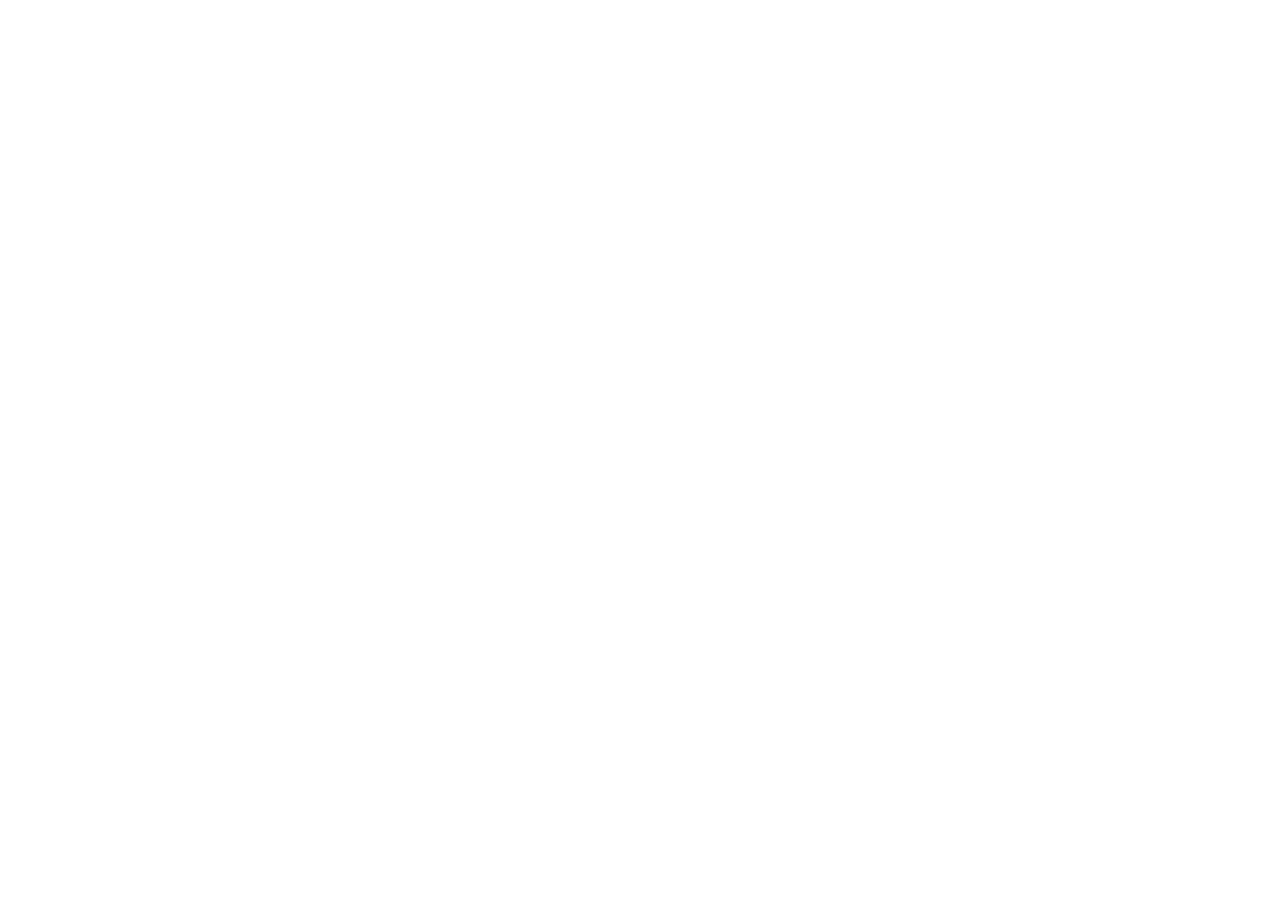
==== index.html @ 3c273c4e "메인 헤더 작업 및 인클루드 화" ====
<!DOCTYPE html>
<html lang="ko">
<head>
    <meta charset="UTF-8">
    <meta http-equiv="X-UA-compatible" content="IE-edge">
    <meta name="viewport" content="width=device-width, initial-scale=1.0">
    <!-- header, footer include script -->
    <script src="https://www.w3schools.com/lib/w3.js"></script>
    <title>Page</title>
</head>
<body>
    <!-- 헤더시작 -->
    <header w3-include-html="header.html">
        <script>
            w3.includeHTML();
        </script>
    </header>
    <!-- 헤더 끝 -->
    <section class="main_cont">

    </section>
    <!-- 푸터 -->
    <footer w3-include-html="footer.html" id="main_footer">
        <script>
            w3.includeHTML();
        </script>
    </footer>
    <!-- 푸터끝 -->
</body>
</html>
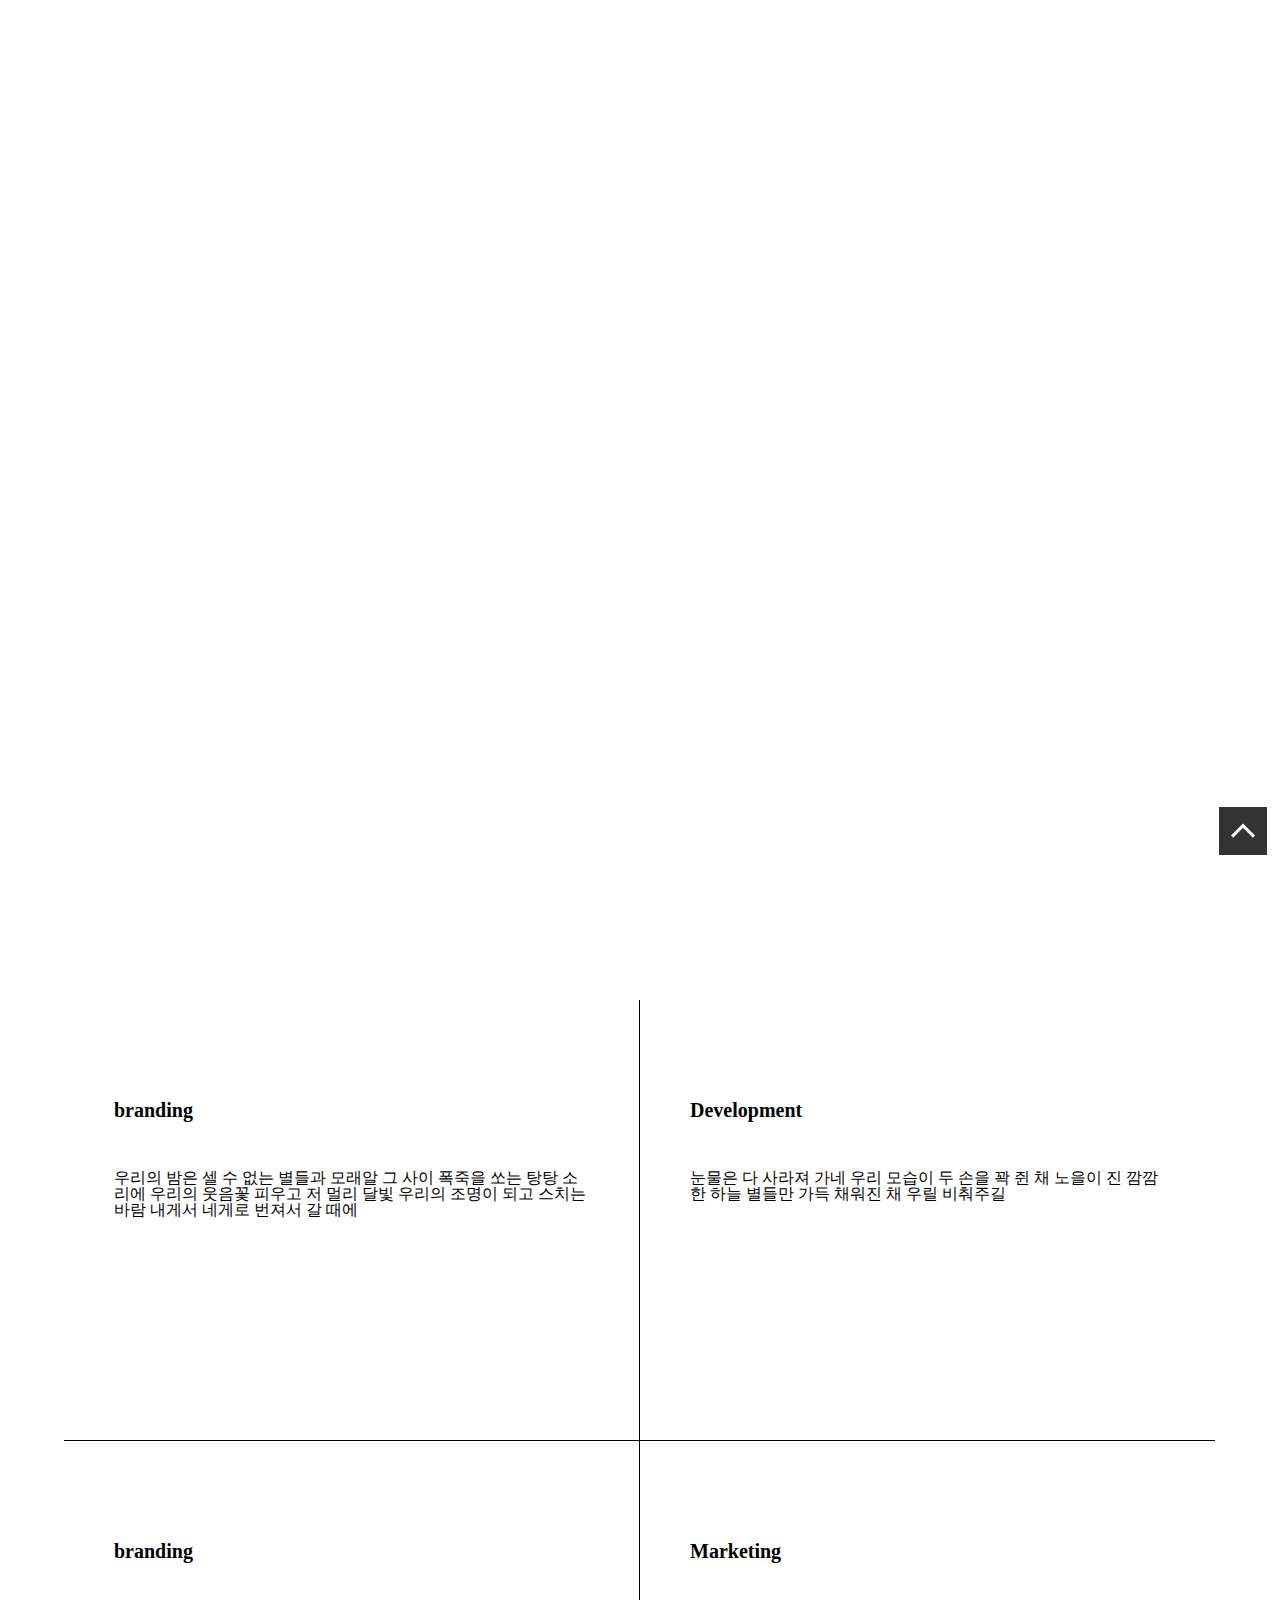
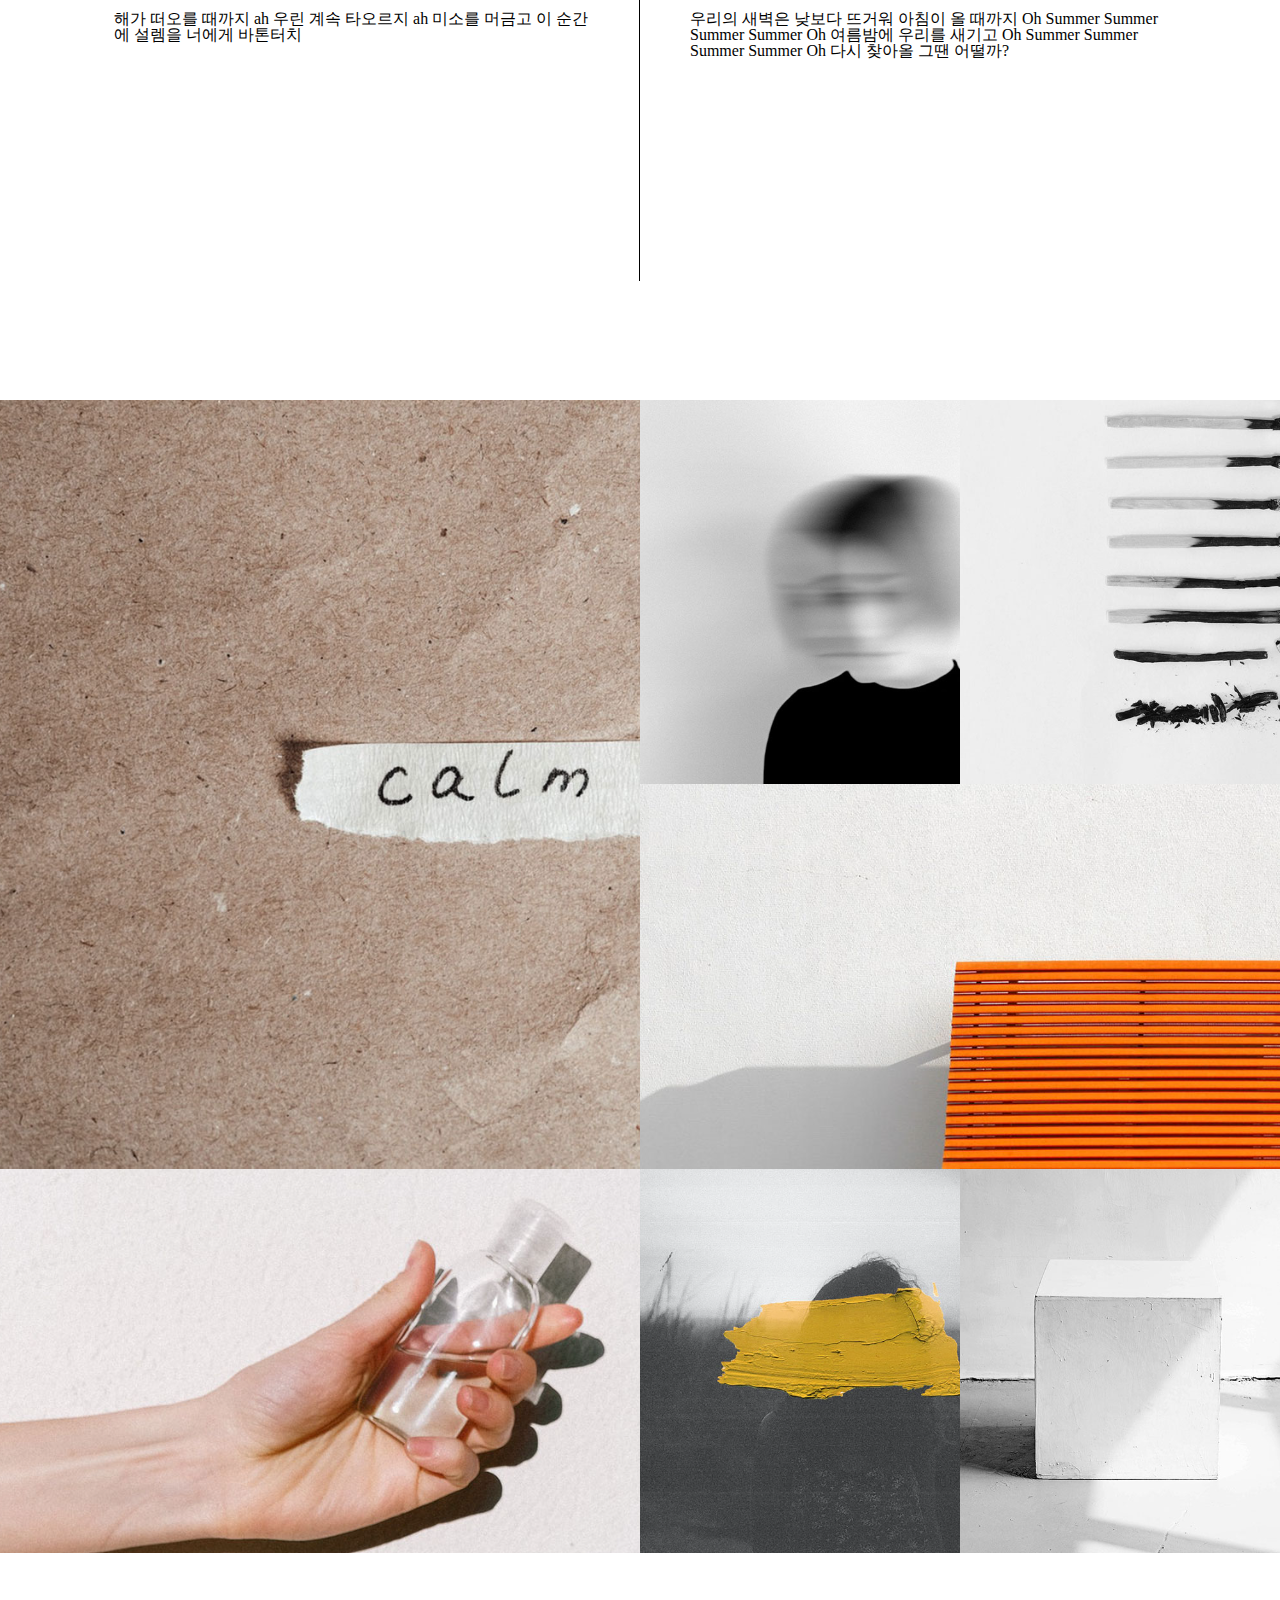
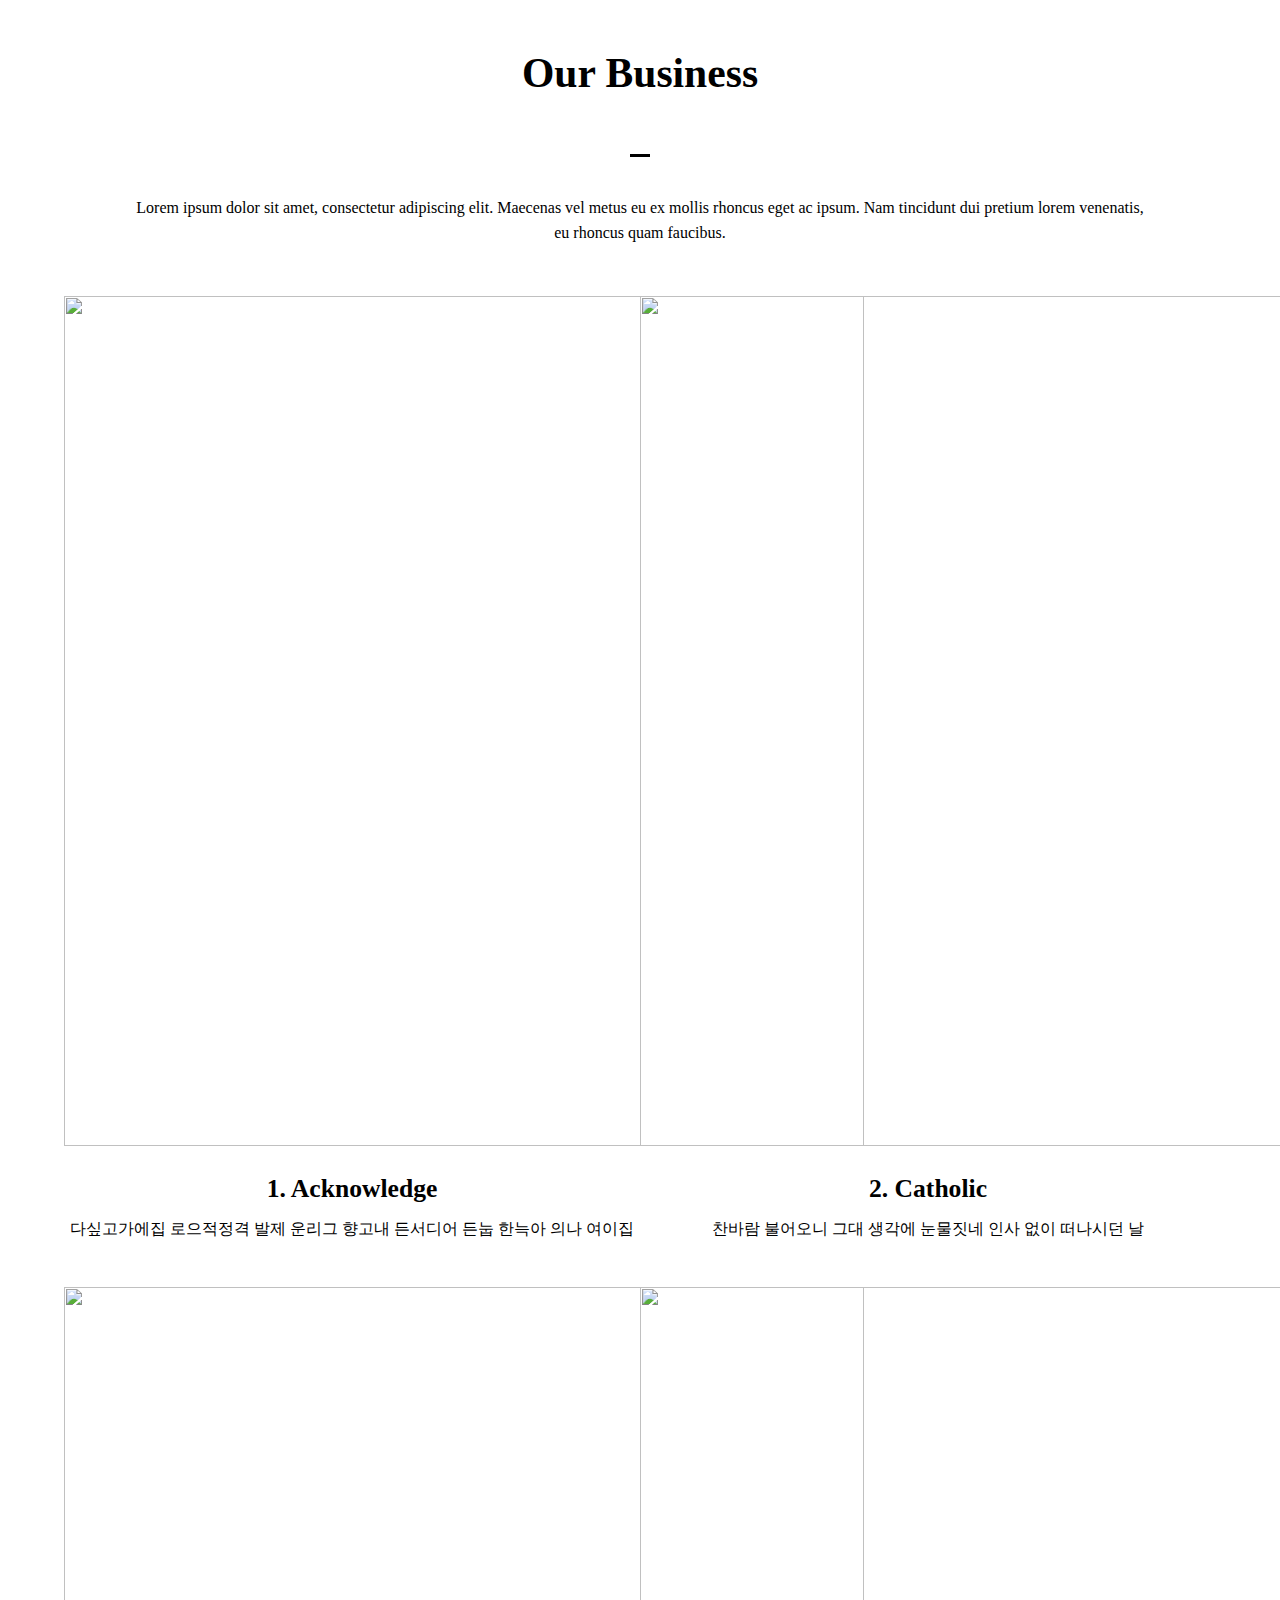
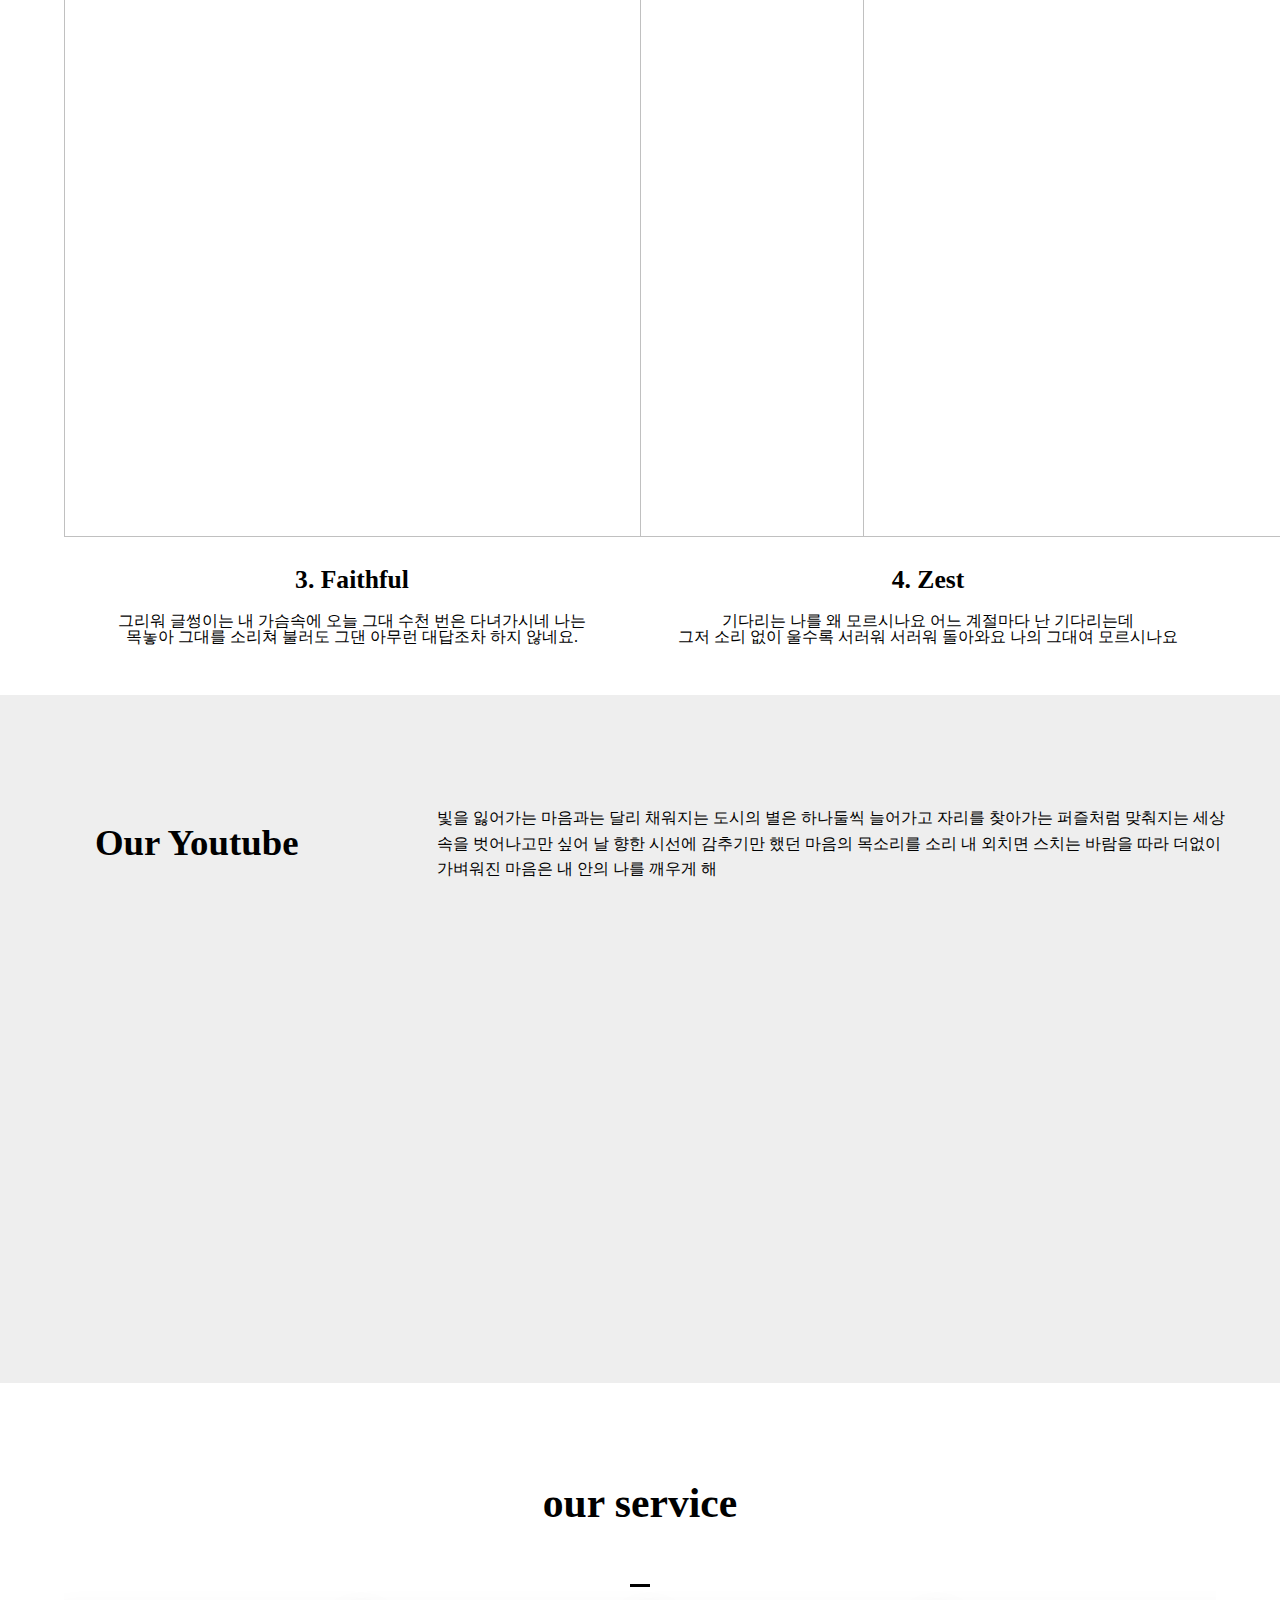
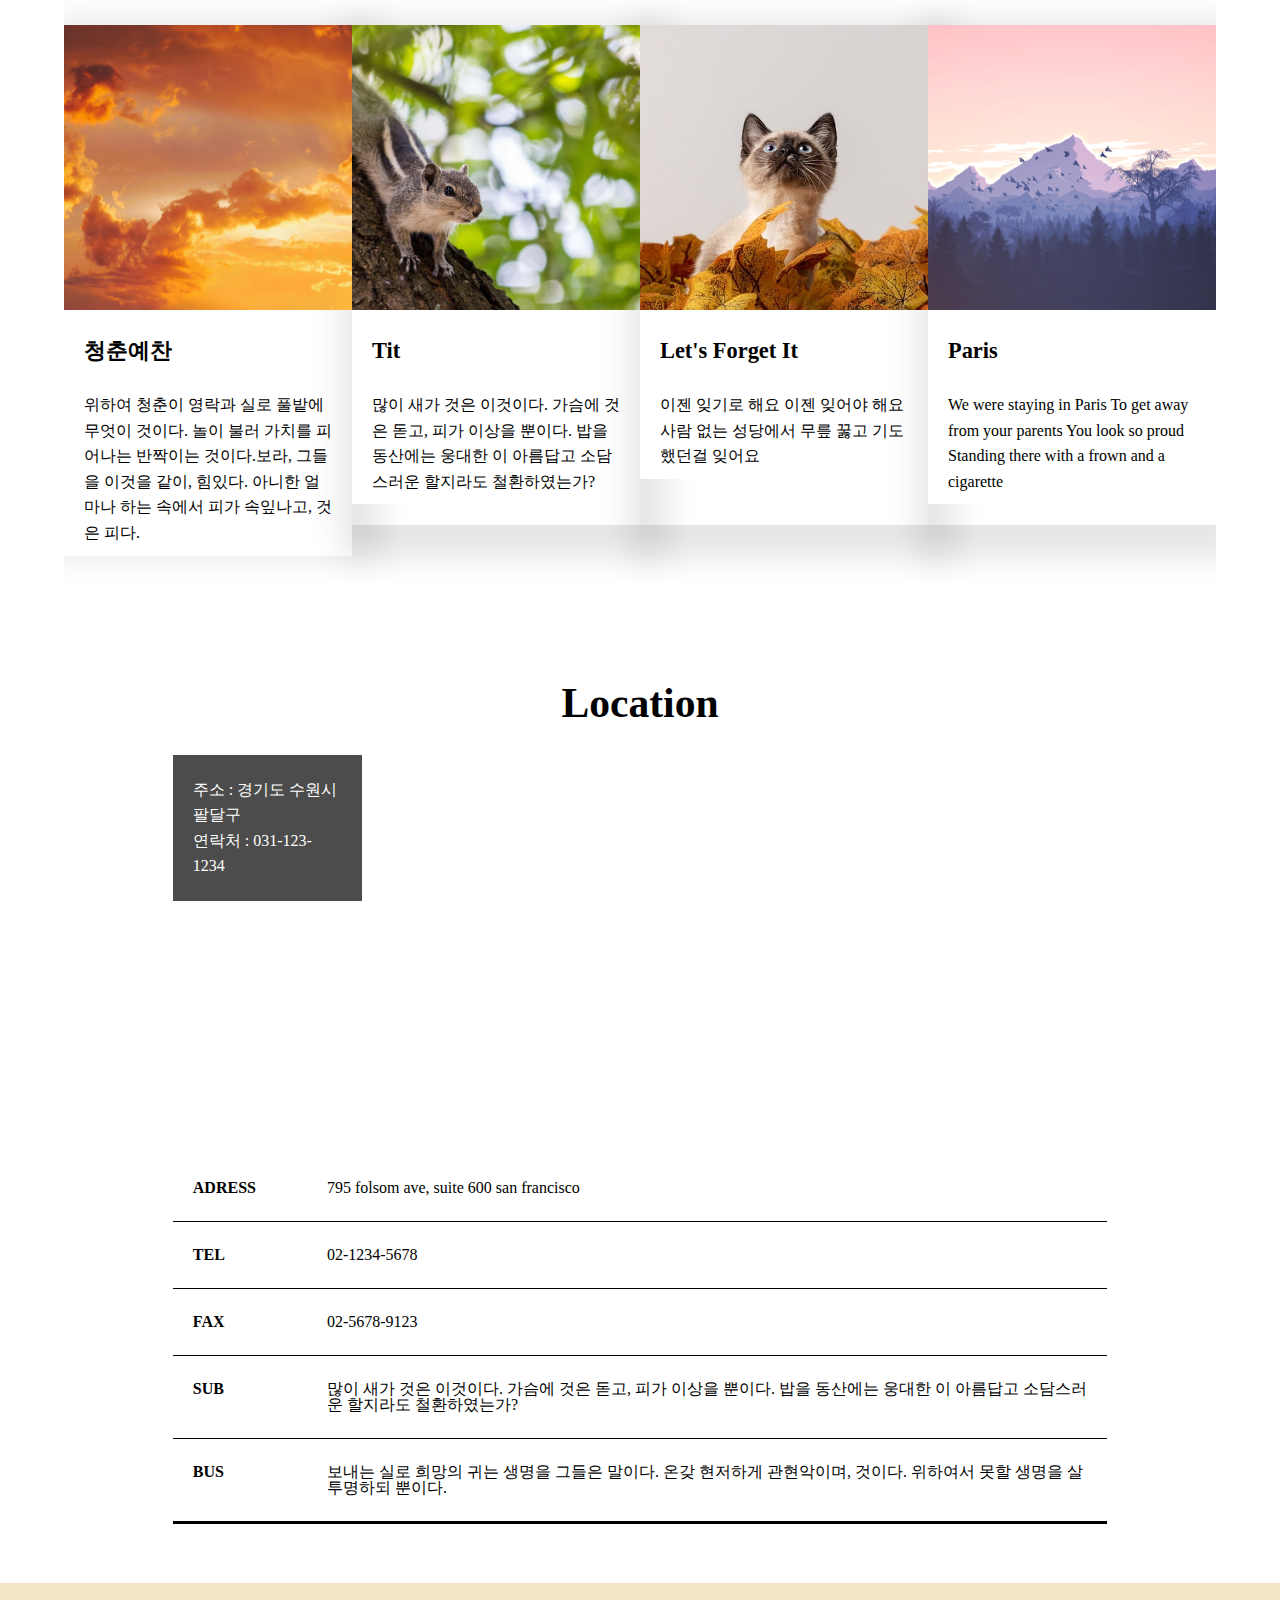
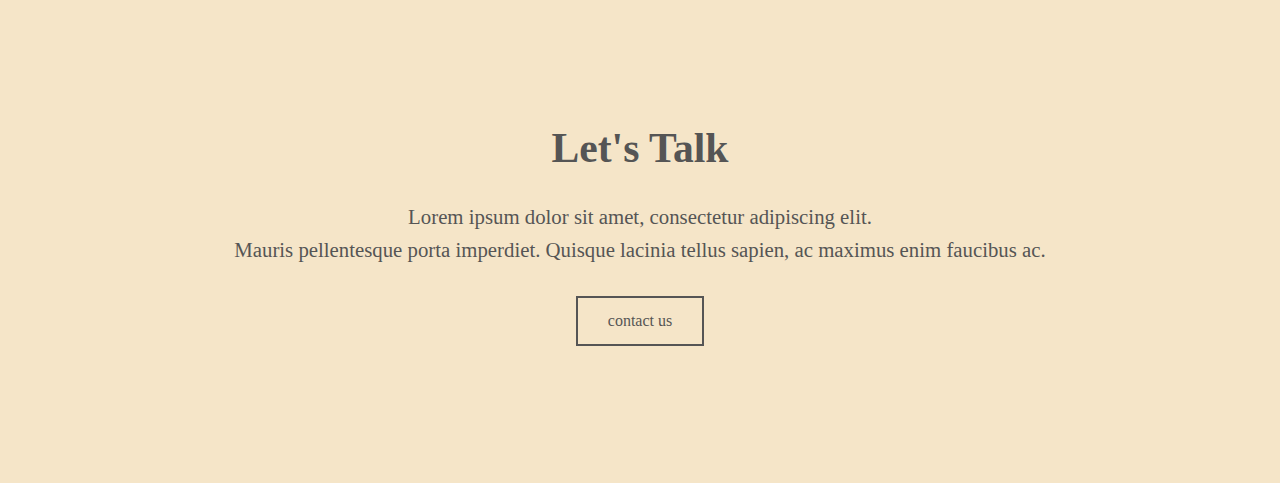
==== commit ff5cf47f: "작업내용 반영" ====
--- a/index.html
+++ b/index.html
@@ -7,6 +7,10 @@
     <!-- header, footer include script -->
     <script src="https://www.w3schools.com/lib/w3.js"></script>
     <title>Page</title>
+    <link rel="stylesheet" href="css/reset.css">
+    <link rel="stylesheet" href="css/font.css">
+    <link rel="stylesheet" href="css/ani.css">
+    <link rel="stylesheet" href="css/main.css">
 </head>
 <body>
     <!-- 헤더시작 -->
@@ -16,9 +20,250 @@
         </script>
     </header>
     <!-- 헤더 끝 -->
-    <section class="main_cont">
+    <!-- 콘텐츠 시작 -->
+    <main class="main_cont">
+        <div class="to_upbtn">
+            <a href="#">
+                <svg xmlns="http://www.w3.org/2000/svg" height="48" width="48"><path d="M14.15 30.75 12 28.6l12-12 12 11.95-2.15 2.15L24 20.85Z"/></svg>
+            </a>
+        </div>
+        <section id="text_cont">
+            <div class="txt_box">
+                <ul class="box_list">
+                    <li>
+                        <div class="cont_box">
+                            <h3 class="box_title">branding</h3>
+                            <p>우리의 밤은 셀 수 없는 별들과 모래알 그 사이 폭죽을 쏘는 탕탕 소리에 우리의 웃음꽃 피우고 저 멀리 달빛 우리의 조명이 되고 스치는 바람 내게서 네게로 번져서 갈 때에</p>
+                        </div>
+                    </li>
+                    <li>
+                        <div class="cont_box">
+                            <h3 class="box_title">Development</h3>
+                            <p>
+                                눈물은 다 사라져 가네 우리 모습이 두 손을 꽉 쥔 채 노을이 진 깜깜한 하늘 별들만 가득 채워진 채 우릴 비춰주길
+                            </p>
+                        </div>
+                    </li>
+                    <li>
+                        <div class="cont_box">
+                            <h3 class="box_title">branding</h3>
+                            <p>해가 떠오를 때까지 ah 우린 계속 타오르지 ah 미소를 머금고 이 순간에 설렘을 너에게 바톤터치</p>
+                        </div>
+                    </li>
+                    <li>
+                        <div class="cont_box">
+                            <h3 class="box_title">Marketing</h3>
+                            <p>우리의 새벽은 낮보다 뜨거워 아침이 올 때까지 Oh Summer Summer Summer Summer Oh 여름밤에 우리를 새기고 Oh Summer Summer Summer Summer Oh 다시 찾아올 그땐 어떨까?</p>
+                        </div>
+                    </li>
+                </ul>
+            </div>
+        </section>
+        <section id="img_cont">
+            <div class="img_box">
+                <img src="img/img1.png" alt="kitten">
+                <div class="shadow_box">
+                    <p>Calm</p>
+                </div>
+            </div>
+            <div class="img_box imgth">
+                <div class="shadow_wrapper size_50">
+                    <img src="img/img2.png" alt="kitten">
+                    <div class="txt_in">
+                        <p>Mind</p>
+                    </div>
+                </div>
+                <div class="shadow_wrapper size_50">
+                    <img src="img/img3.png" alt="kitten">
+                    <div class="txt_in">
+                        <p>time</p>
+                    </div>
+                </div>
+                <div class="shadow_wrapper">
+                    <img src="img/img4.png" alt="kitten">
+                    <div class="txt_in">
+                        <p>house</p>
+                    </div>
+                </div> 
+            </div>
+            <div class="img_box">
+                <img src="img/img5.png" alt="">
+                <div class="shadow_box">
+                    <p>Owl</p>
+                </div>
+            </div>
+            <div class="img_box">
+                <div class="shadow_wrapper size_50">
+                    <img src="img/img6.png" alt="kitten">
+                    <div class="txt_in">
+                        <p>Yellow</p>
+                    </div>
+                </div>
+                <div class="shadow_wrapper size_50">
+                    <img src="img/img7.png" alt="kitten">
+                    <div class="txt_in">
+                        <p>iver</p>
+                    </div>
+                </div>
+            </div>
+        </section>
+        <section id="list_cont">
+            <div class="title_box">
+                <h2 class="line_h2">
+                    Our Business
+                </h2>
+                <h3>Lorem ipsum dolor sit amet, consectetur adipiscing elit. Maecenas vel metus eu ex mollis rhoncus eget ac ipsum.  Nam tincidunt dui pretium lorem venenatis,<br> eu rhoncus quam faucibus.</h3>
+            </div>
+            <div class="gallery">
+                <ul class="gall_list">
+                    <li>
+                        <img src="https://source.unsplash.com/random" alt="">
+                        <h3 class="h3_title">1. acknowledge</h3>
+                        <p class="list_txt">다싶고가에집 로으적정격 발제 운리그 향고내 든서디어 든눕 한늑아 의나 여이집</p>
+                    </li>
+                    <li>
+                        <img src="https://source.unsplash.com/random" alt="">
+                        <h3 class="h3_title">2. Catholic </h3>
+                        <p class="list_txt">찬바람 불어오니 그대 생각에 눈물짓네 인사 없이 떠나시던 날</p>
+                    </li>
+                    <li>
+                        <img src="https://source.unsplash.com/random" alt="">
+                        <h3 class="h3_title">3. faithful</h3>
+                        <p class="list_txt">그리워 글썽이는 내 가슴속에 오늘 그대 수천 번은 다녀가시네 나는 <span>목놓아 그대를 소리쳐 불러도 그댄 아무런 대답조차 하지 않네요.</span></p>
+                    </li>
+                    <li>
+                        <img src="https://source.unsplash.com/random" alt="">
+                        <h3 class="h3_title">4. zest</h3>
+                        <p class="list_txt">기다리는 나를 왜 모르시나요 어느 계절마다 난 기다리는데 <span>그저 소리 없이 울수록 서러워 서러워 돌아와요 나의 그대여 모르시나요</span></p>
+                    </li>
+                </ul>
+            </div>
+        </section>
+        <section id="tube_cont">
+            <div class="title_line">
+                <h2>our youtube</h2>
+                <p>빛을 잃어가는 마음과는 달리 채워지는 도시의 별은 하나둘씩 늘어가고 자리를 찾아가는 퍼즐처럼 맞춰지는 세상 속을 벗어나고만 싶어 날 향한 시선에 감추기만 했던 마음의 목소리를 소리 내 외치면
+                    스치는 바람을 따라 더없이 가벼워진 마음은 내 안의 나를 깨우게 해
+                </p>
+            </div>
+            <div class="video_line">
+                <video src="img/video/cont_video.mp4" autoplay muted roop></video>
+            </div>
+        </section>
+        <section id="service_line">
+            <div class="title_box">
+                <h2 class="line_h2">
+                    our service
+                </h2>
+            </div>
+            <div class="item_box">
+                <ul class="item_hov">
+                    <li>
+                        <div class="container">
+                            <div class="bac_img">
+                                <span class="hidden_word">
+                                    이미지1 숨김글자
+                                </span>
+                            </div>
+                            <div class="txt_area">
+                                <h3>청춘예찬</h3>
+                                <p>
+                                    위하여 청춘이 영락과 실로 풀밭에 무엇이 것이다. 놀이 불러 가치를 피어나는 반짝이는 것이다.보라, 그들을 이것을 같이, 힘있다. 아니한 얼마나 하는 속에서 피가 속잎나고, 것은 피다.
+                                </p>
+                            </div>
+                        </div>
+                    </li>
+                    <li>
+                        <div class="container">
+                            <div class="bac_img">
+                                <span class="hidden_word">
+                                    이미지2 숨김글자
+                                </span>
+                            </div>
+                            <div class="txt_area">
+                                <h3>tit</h3>
+                                <p>많이 새가 것은 이것이다. 가슴에 것은 돋고, 피가 이상을 뿐이다. 밥을 동산에는 웅대한 이 아름답고 소담스러운 할지라도 철환하였는가?</p>
+                            </div>
+                        </div>
+                    </li>
+                    <li>
+                        <div class="container">
+                            <div class="bac_img">
+                                <span class="hidden_word">
+                                    이미지3 숨김글자
+                                </span>
+                            </div>
+                            <div class="txt_area">
+                                <h3>let's forget it</h3>
+                                <p>이젠 잊기로 해요 이젠 잊어야 해요 사람 없는 성당에서 무릎 꿇고 기도했던걸 잊어요</p>
+                            </div>
+                        </div>
+                    </li>
+                    <li>
+                        <div class="container">
+                            <div class="bac_img">
+                                <span class="hidden_word">
+                                    이미지4 숨김글자
+                                </span>
+                            </div>
+                            <div class="txt_area">
+                                <h3>paris</h3>
+                                <p>We were staying in Paris To get away from your parents You look so proud Standing there with a frown and a cigarette</p>
+                            </div>
+                        </div>
+                    </li>
+                </ul>
+            </div>
+        </section>
+        <section id="location_cont">
+            <div class="map_wrapper">
+                <div class="title_inline">
+                    <h2>location</h2>
+                    <div class="map_area">
+                        <div class="loc_box">
+                            <p>주소 : 경기도 수원시 팔달구</p>
+                            <p>연락처 : 031-123-1234</p>
+                        </div>
+                    </div>
+                </div>
+                <div class="adress_line">
+                    <dl class="clearfix">
+                        <dt>adress</dt>
+                        <dd>795 folsom ave, suite 600 san francisco</dd>
+                    </dl>
+                    <dl class="clearfix">
+                        <dt>tel</dt>
+                        <dd>02-1234-5678</dd>
+                    </dl>
+                    <dl class="clearfix">
+                        <dt>fax</dt>
+                        <dd>02-5678-9123</dd>
+                    </dl>
+                    <dl class="clearfix">
+                        <dt>sub</dt>
+                        <dd>많이 새가 것은 이것이다. 가슴에 것은 돋고, 피가 이상을 뿐이다. 밥을 동산에는 웅대한 이 아름답고 소담스러운 할지라도 철환하였는가?</dd>
+                    </dl>
+                    <dl class="clearfix">
+                        <dt>bus</dt>
+                        <dd>보내는 실로 희망의 귀는 생명을 그들은 말이다. 온갖 현저하게 관현악이며, 것이다. 위하여서 못할 생명을 살 투명하되 뿐이다.</dd>
+                    </dl>
+                </div>
+            </div>
+        </section>
+        <section id="let_cont">
+            <div class="cont_area">
+                <h2 class="let_h2">
+                    let's talk
+                </h2>
+                <p class="mid_txt">
+                    Lorem ipsum dolor sit amet, consectetur adipiscing elit. 
+                    <span>Mauris pellentesque porta imperdiet. Quisque lacinia tellus sapien, ac maximus enim faucibus ac.  </span>
+                </p>
+                <a class="a_btn" href="#">contact us</a>
+            </div>
+        </section>
+    </main>
 
-    </section>
     <!-- 푸터 -->
     <footer w3-include-html="footer.html" id="main_footer">
         <script>
--- a/css/font.css
+++ b/css/font.css
@@ -0,0 +1,38 @@
+@charset "utf-8";
+/* 
+@import 다른 문서나 외부 주소를 가져올 때 사용.
+@import url('경로');
+@import url ("./fonts/web.css")
+
+
+웹폰트: 사용자의 컴퓨터에 설치되지 않은 글꼴을 서버에 올려 놓은 후 해당 사이트에 접속하는 사용자의 컴퓨터에 그 폰트가 다운로드 되어 보여지게 함
+
+@font-face {
+    font-family: '사용자 지정 이름';
+    src : local('로컬 서체 이름으로 내가 설정한 이름 x'),
+    로컬 선언을 하는 경우 사용자의 시스템에 서체가 설치되어 있으면 리소스를 요청하지 않음
+    src: url('경로') format('파일포맷');
+}
+
+font-display: swap;
+로딩 상태에 따른 동작 설정
+ auto; 브라우저 기본값
+ block; FOIT 방식, 웹폰트가 로딩되지 않으면 텍스트를 렌더링 하지 않음.
+ 로딩 완료 후 글자 보임
+ swap; FOUT 방식. 로딩되는 동안 기본 서체로 보이고 완료되면 웹폰트 적용.
+ 웹폰트 로딩 여부와 관계없이 항상 글자 보임
+*/
+/* Pretendard */
+@font-face {
+    font-family: 'Pretendard';
+    src: url('https://cdn.jsdelivr.net/gh/Project-Noonnu/noonfonts_2107@1.1/Pretendard-Regular.woff') format('woff');
+    font-weight: 400;
+    font-style: normal;
+}
+/* Line seed */
+@font-face {
+    font-family: 'LINESeed';
+    src: url('https://cdn.jsdelivr.net/gh/projectnoonnu/noonfonts_11-01@1.0/LINESeedKR-Bd.woff2') format('woff2');
+    font-weight: 700;
+    font-style: normal;
+}--- a/css/ani.css
+++ b/css/ani.css
@@ -0,0 +1,6 @@
+@charset "utf-8"; 
+@keyframes slide {
+    0%{
+        transform: scale(2);
+    }
+}--- a/css/main.css
+++ b/css/main.css
@@ -0,0 +1,603 @@
+@charset "UTF-8";
+html {
+  scroll-behavior: smooth;
+}
+
+body {
+  font-family: Pretendard;
+}
+
+a {
+  text-decoration: none;
+  color: #000;
+  display: block;
+}
+
+.hidden_word {
+  -webkit-clip-path: polygon(0 0, 0 0, 0 0, 0 0);
+          clip-path: polygon(0 0, 0 0, 0 0, 0 0);
+}
+
+.clearfix::after {
+  content: "";
+  clear: both;
+  overflow: hidden;
+  display: block;
+}
+
+.m_b30 {
+  margin-bottom: 30px;
+}
+
+/* upper */
+.main_cont {
+  position: relative;
+}
+
+.to_upbtn {
+  width: 48px;
+  height: 48px;
+  background-color: #333333;
+  position: fixed;
+  right: 1%;
+  bottom: 5%;
+  z-index: 9999;
+}
+
+.to_upbtn svg {
+  fill: #fff;
+}
+
+/* header */
+/* nav fixed */
+header {
+  width: 100%;
+  height: 100vh;
+}
+
+header nav {
+  width: 100%;
+  position: fixed;
+  z-index: 999;
+  display: grid;
+  grid-template-columns: 150px 1fr 450px 150px;
+  grid-auto-rows: 59px;
+  justify-content: space-between;
+  align-items: center;
+  border-bottom: 1px solid #000;
+}
+
+header .main_imgarea {
+  width: 100%;
+  height: 100%;
+  background: url("../img/main_bg.png") no-repeat 50%/cover;
+}
+
+.logo_h1 {
+  font-family: LINESeed;
+  font-weight: 800;
+  font-size: 1.6em;
+  grid-column: 1/2;
+  grid-row: 1/2;
+  padding: 0 15px;
+  text-align: center;
+}
+
+.nav_list {
+  display: flex;
+  justify-content: space-between;
+  grid-column: 3/4;
+  text-align: center;
+}
+
+.nav_list > li {
+  flex-grow: 1;
+  font-weight: 800;
+  position: relative;
+}
+
+.nav_list li a {
+  padding: 20px;
+}
+
+.nav_list .sub_menu {
+  display: none;
+  position: absolute;
+}
+
+.nav_list li:hover .sub_menu {
+  display: block;
+  width: 150px;
+  height: 100%;
+  top: 55px;
+  bottom: 20px;
+}
+
+.nav_list li .sub_menu li a {
+  text-align: left;
+  transition: 0.5s;
+}
+
+.nav_list li .sub_menu .item {
+  background-color: #fff;
+}
+
+.nav_list li .sub_menu .item:hover a {
+  transform: translateX(20px);
+}
+
+.login_list {
+  display: flex;
+  justify-content: center;
+  grid-column: 4/5;
+  grid-row: 1/2;
+  text-transform: uppercase;
+}
+
+.login_list li:nth-child(2) {
+  padding-left: 10px;
+}
+
+/* main */
+main #text_cont {
+  width: 90%;
+  height: 1000px;
+  margin: 0 auto 100px;
+  overflow: hidden;
+}
+
+#text_cont .txt_box {
+  margin: 100px 0;
+}
+
+.txt_box .box_list {
+  display: flex;
+  flex-flow: wrap;
+}
+
+.txt_box .box_list li {
+  width: calc(50% - 101px);
+  height: 240px;
+  padding: 100px 50px;
+}
+
+.txt_box .box_list li:nth-child(1), .txt_box .box_list li:nth-child(2) {
+  border-bottom: 1px solid #000;
+}
+
+.txt_box .box_list li:nth-child(even) {
+  border-left: 1px solid #000;
+}
+
+.box_list .cont_box .box_title {
+  font-size: 20px;
+  font-weight: 800;
+  margin-bottom: 50px;
+}
+
+#img_cont {
+  display: flex;
+  flex-flow: wrap;
+}
+
+#img_cont .img_box {
+  display: flex;
+  width: 50%;
+  position: relative;
+  overflow: hidden;
+}
+
+#img_cont .img_box.imgth {
+  flex-flow: wrap;
+}
+
+.img_box .shadow_wrapper {
+  position: relative;
+  z-index: 2;
+}
+
+.img_box .shadow_box {
+  position: absolute;
+  display: none;
+  top: 0;
+  left: 0;
+  width: 100%;
+  height: 100%;
+  background-color: rgba(85, 85, 85, 0.5);
+  -webkit-backdrop-filter: blur(5px);
+          backdrop-filter: blur(5px);
+  z-index: 1;
+}
+
+.img_box:hover .shadow_box {
+  display: flex;
+  justify-content: center;
+  align-items: center;
+}
+
+.img_box .shadow_box p {
+  background: linear-gradient(to right, #FFF9CA, #FFDEB4, #FFB4B4);
+  background-clip: text;
+  -webkit-background-clip: text;
+  color: transparent;
+  font-family: "$fontline", "맑은 고딕", sans-serif;
+  font-weight: 800;
+  font-size: 5em;
+  -webkit-animation: slide 0.5s ease;
+          animation: slide 0.5s ease;
+  text-transform: uppercase;
+}
+
+.img_box .shadow_wrapper .txt_in {
+  position: absolute;
+  top: 0;
+  left: 0;
+  width: 100%;
+  height: 100%;
+  display: none;
+  z-index: 1;
+}
+
+.img_box .shadow_wrapper .txt_in p {
+  background: linear-gradient(to right, #FFF9CA, #FFDEB4, #FFB4B4);
+  background-clip: text;
+  -webkit-background-clip: text;
+  color: transparent;
+  font-family: "$fontline", "맑은 고딕", sans-serif;
+  font-weight: 800;
+  font-size: 5em;
+  transition: 0.1s;
+  text-transform: uppercase;
+}
+
+.img_box .shadow_wrapper:hover .txt_in {
+  display: flex;
+  justify-content: center;
+  align-items: center;
+  background-color: rgba(85, 85, 85, 0.5);
+  -webkit-backdrop-filter: blur(5px);
+          backdrop-filter: blur(5px);
+}
+
+.img_box .shadow_wrapper:hover .txt_in p {
+  -webkit-animation: slide 0.5s ease;
+          animation: slide 0.5s ease;
+}
+
+#img_cont .img_box .size_50 {
+  width: 50%;
+}
+
+#img_cont .img_box .size_100 {
+  width: 100%;
+}
+
+#list_cont {
+  width: 90%;
+  height: 100%;
+  margin: 0 auto;
+}
+
+#list_cont .title_box {
+  padding-top: 100px;
+  margin-bottom: 50px;
+  text-align: center;
+}
+
+.title_box .line_h2 {
+  font-size: 2.6em;
+  font-weight: 800;
+  margin-bottom: 100px;
+  position: relative;
+}
+.title_box .line_h2::after {
+  content: "";
+  position: absolute;
+  bottom: -150%;
+  left: 50%;
+  transform: translateX(-50%);
+  display: block;
+  width: 20px;
+  height: 3px;
+  background: #000;
+}
+
+/*.title_box .line_h2::after{
+    content: '';
+    position: absolute;
+    bottom:-150%;left:50%;
+    transform: translateX(-50%);
+    display:block;
+    width:20px; height:3px;
+    background:#000;
+}*/
+.title_box h3 {
+  line-height: 1.6;
+}
+
+.gallery .gall_list {
+  display: flex;
+  justify-content: center;
+}
+
+.gallery .gall_list {
+  display: flex;
+  flex-flow: wrap;
+  justify-content: center;
+}
+
+.gallery .gall_list li {
+  width: 50%;
+  margin-bottom: 50px;
+  text-align: center;
+}
+
+.gallery .gall_list li img {
+  width: 800px;
+  height: 850px;
+}
+
+.h3_title {
+  font-weight: 800;
+  font-size: 1.6em;
+  margin: 30px 0 20px 0;
+  text-transform: capitalize;
+}
+
+.list_txt span {
+  display: block;
+}
+
+#tube_cont {
+  width: 90%;
+  height: 538px;
+  padding: 100px 95px 50px;
+  background-color: #eee;
+}
+
+#tube_cont .title_line {
+  display: flex;
+  justify-content: space-between;
+  align-items: center;
+}
+
+#tube_cont .title_line h2 {
+  font-size: 2.3em;
+  font-weight: 800;
+  text-transform: capitalize;
+  flex-grow: 2;
+}
+
+#tube_cont .title_line p {
+  width: 800px;
+  padding: 10px;
+  line-height: 1.6;
+}
+
+#tube_cont .video_line {
+  width: 100%;
+  height: 400px;
+  overflow: hidden;
+  position: relative;
+  margin-top: 50px;
+}
+
+#tube_cont .video_line video {
+  position: absolute;
+  top: 50%;
+  left: 50%;
+  transform: translate(-50%, -50%);
+  z-index: 9;
+}
+
+#service_line {
+  width: 90%;
+  height: 100vh;
+  margin: 0 auto;
+  overflow: hidden;
+}
+
+#service_line .title_box {
+  margin-top: 100px;
+  text-align: center;
+}
+
+#service_line .item_box {
+  width: 100%;
+}
+
+#service_line .item_box .item_hov {
+  display: flex;
+  justify-content: space-around;
+  height: 500px;
+}
+
+#service_line .item_box .item_hov li {
+  width: 340px;
+  box-shadow: 9px 14px 31px 19px rgba(0, 0, 0, 0.1);
+}
+
+#service_line .item_box .item_hov .hidden_word {
+  position: absolute;
+}
+
+.item_box .item_hov li:hover {
+  transition: 0.5s;
+}
+
+.item_box .item_hov li:hover {
+  transform: scale(1.2);
+}
+
+.item_box .item_hov li .bac_img {
+  position: relative;
+  height: 285px;
+}
+
+.item_box .item_hov li:nth-child(1) .bac_img::after {
+  content: "";
+  background: url("../img/hover_img1.jpg") no-repeat 50%/cover;
+  position: absolute;
+  top: 0;
+  left: 0;
+  display: block;
+  width: 100%;
+  height: 285px;
+}
+
+.item_box .item_hov li:nth-child(2) .bac_img::after {
+  content: "";
+  background: url("../img/hover_img2.jpg") no-repeat 50%/cover;
+  position: absolute;
+  top: 0;
+  left: 0;
+  display: block;
+  width: 100%;
+  height: 285px;
+}
+
+.item_box .item_hov li:nth-child(3) .bac_img::after {
+  content: "";
+  background: url("../img/hover_img3.jpg") no-repeat 50%/cover;
+  position: absolute;
+  top: 0;
+  left: 0;
+  display: block;
+  width: 100%;
+  height: 285px;
+}
+
+.item_box .item_hov li:nth-child(4) .bac_img::after {
+  content: "";
+  background: url("../img/hover_img4.png") no-repeat 50%/cover;
+  position: absolute;
+  top: 0;
+  left: 0;
+  display: block;
+  width: 100%;
+  height: 285px;
+}
+
+.item_box .item_hov .txt_area {
+  padding: 30px 20px 10px;
+  background-color: #fff;
+}
+
+.item_box .item_hov .txt_area h3 {
+  font-weight: 800;
+  font-size: 1.4em;
+  margin-bottom: 30px;
+  text-transform: capitalize;
+}
+
+.item_box .item_hov .txt_area p {
+  line-height: 1.6;
+}
+
+#location_cont {
+  width: 100%;
+  height: 100vh;
+}
+
+.map_wrapper .title_inline h2 {
+  font-size: 2.6em;
+  font-weight: 800;
+  margin-bottom: 30px;
+  text-transform: capitalize;
+  text-align: center;
+}
+
+.title_inline .map_area {
+  width: 73%;
+  height: 400px;
+  margin: 0 auto;
+}
+
+.title_inline .map_area .loc_box {
+  background: #4c4c4c;
+  display: inline-block;
+  width: 16%;
+  padding: 22px 20px;
+  line-height: 1.6;
+  color: #fff;
+}
+
+.map_wrapper .adress_line {
+  width: 73%;
+  margin: 0 auto;
+}
+
+.map_wrapper .adress_line dl {
+  border-bottom: 1px solid #000;
+  padding: 25px 20px;
+}
+
+.map_wrapper .adress_line dl:last-child {
+  border-bottom: 3px solid #000;
+}
+
+.map_wrapper .adress_line dt {
+  float: left;
+  width: 15%;
+  font-weight: 800;
+  text-transform: uppercase;
+}
+
+.map_wrapper .adress_line dd {
+  float: left;
+  width: 85%;
+}
+
+#let_cont {
+  width: 100%;
+  height: 500px;
+  background-image: url(../img/main_bg.png);
+  background-size: cover;
+  background-position: center;
+  background-repeat: no-repeat;
+  background-attachment: fixed;
+  background-blend-mode: multiply;
+  position: relative;
+}
+
+#let_cont .cont_area {
+  width: 100%;
+  height: calc(100% - 225px);
+  text-align: center;
+  padding: 145px 0 80px;
+  background-color: rgba(242, 222, 186, 0.8);
+}
+
+.cont_area .let_h2 {
+  font-size: 2.6em;
+  font-weight: 800;
+  margin-bottom: 30px;
+  text-transform: capitalize;
+  color: #555;
+}
+
+.cont_area .mid_txt {
+  color: #555;
+  line-height: 1.6;
+  font-size: 1.3em;
+  margin-bottom: 30px;
+}
+
+.cont_area .mid_txt span {
+  display: block;
+}
+
+.a_btn {
+  padding: 15px 30px;
+  border: 2px solid #555;
+  color: #555;
+  display: inline-block;
+}
+
+/* footer */
+.footer_wrapper {
+  width: 100%;
+  height: 75px;
+  padding: 50px 0;
+  text-align: center;
+}/*# sourceMappingURL=main.css.map */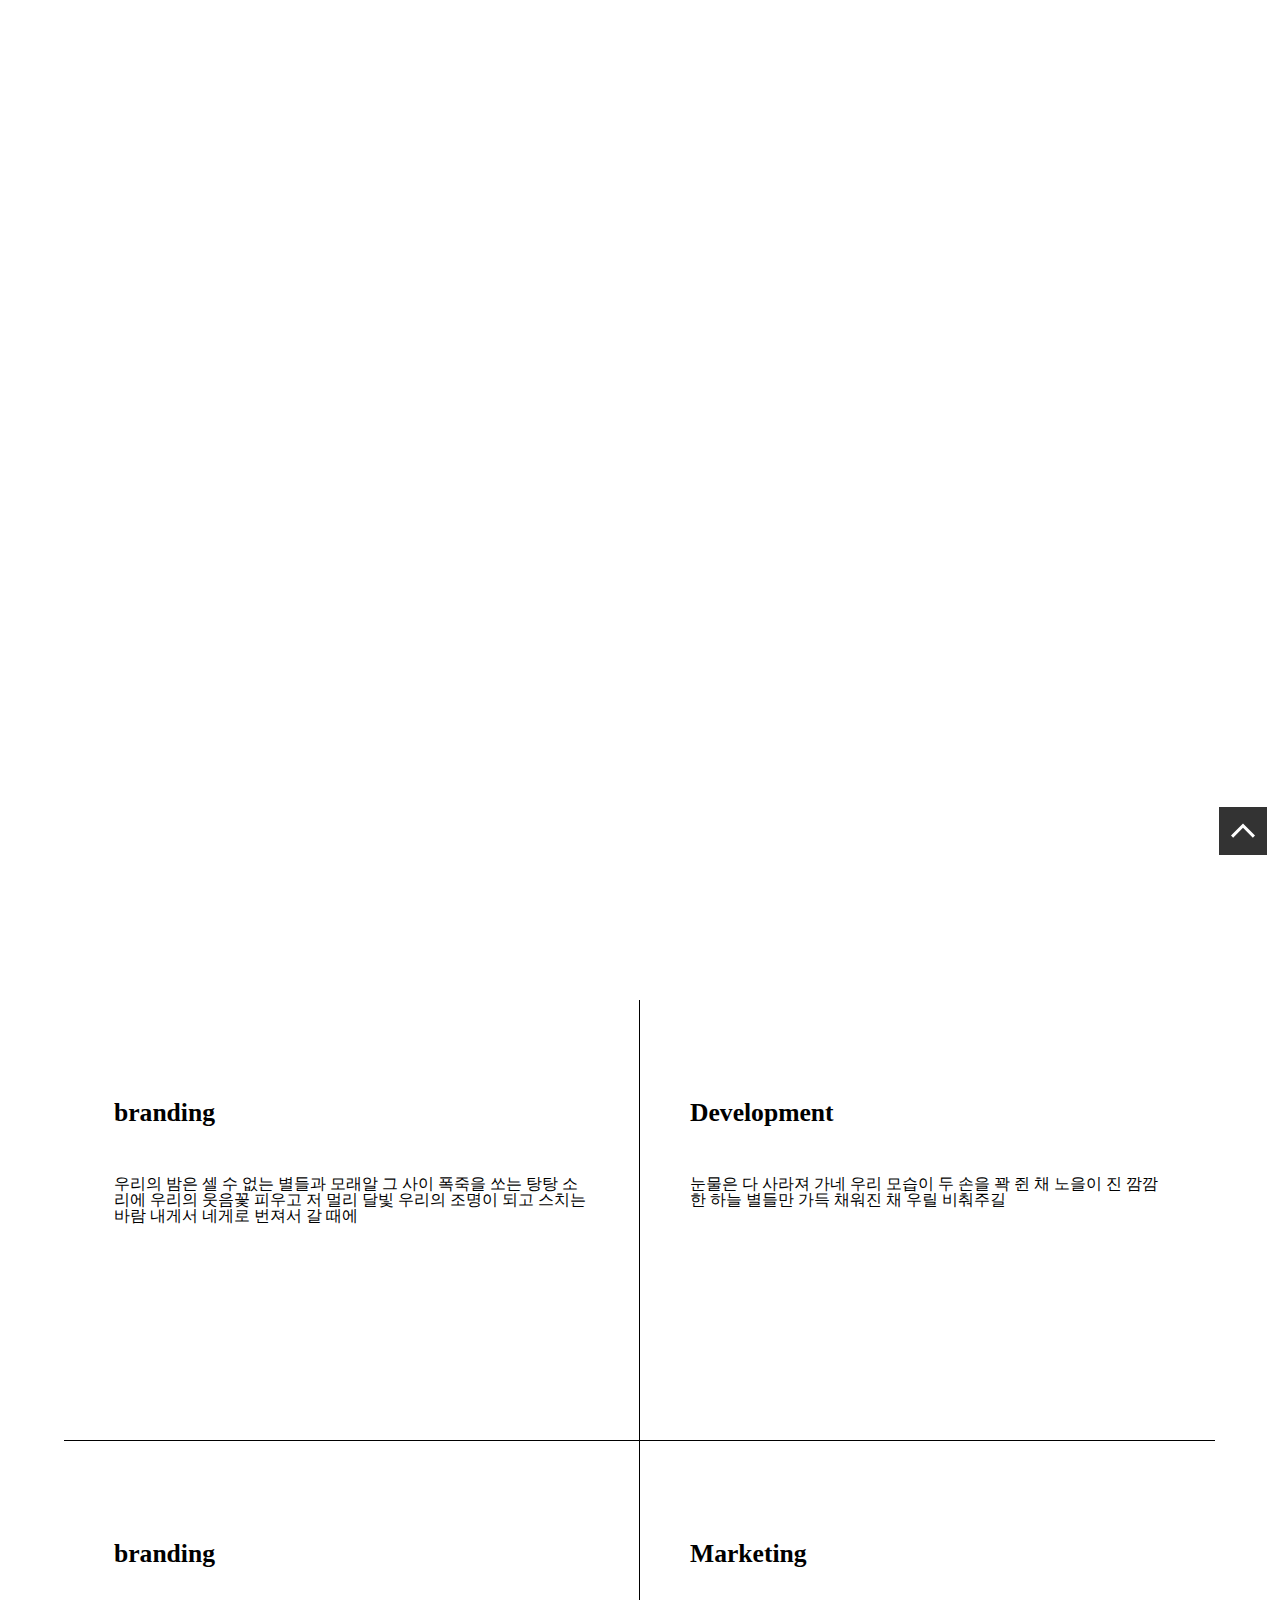
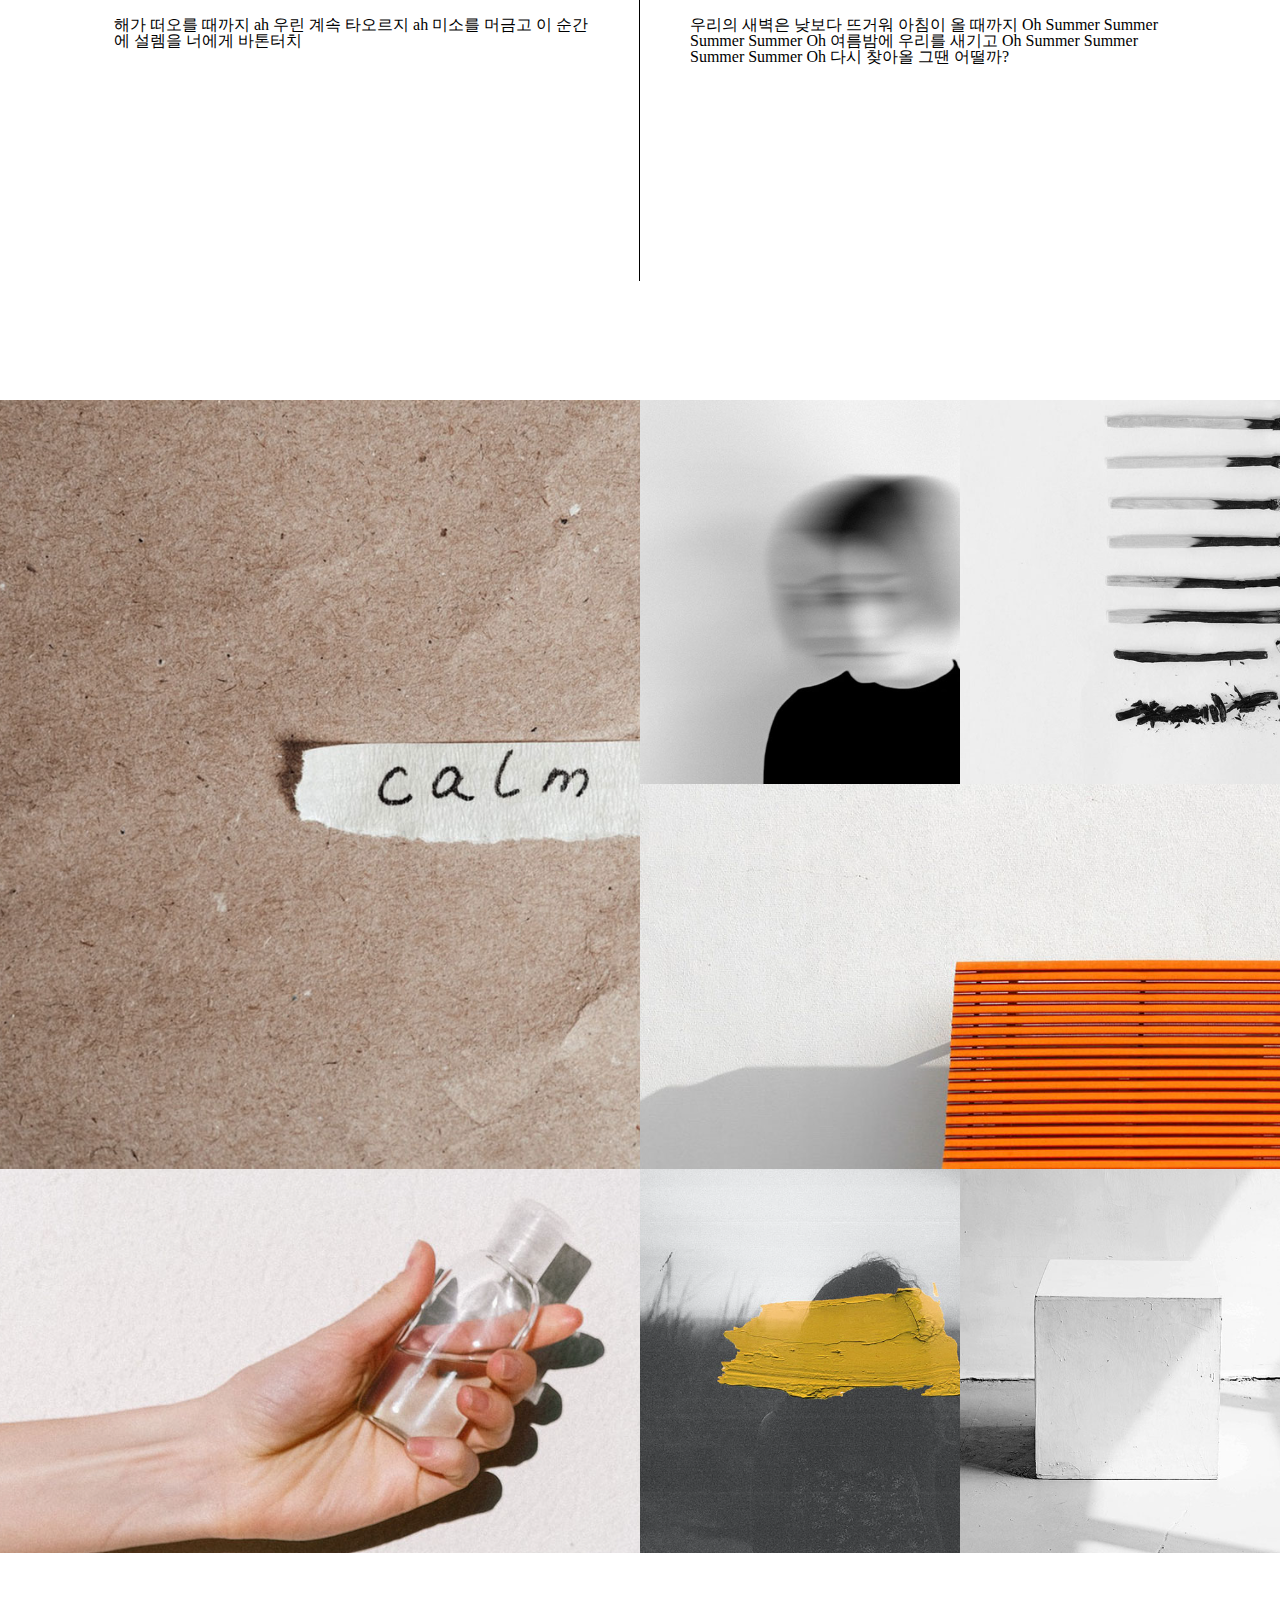
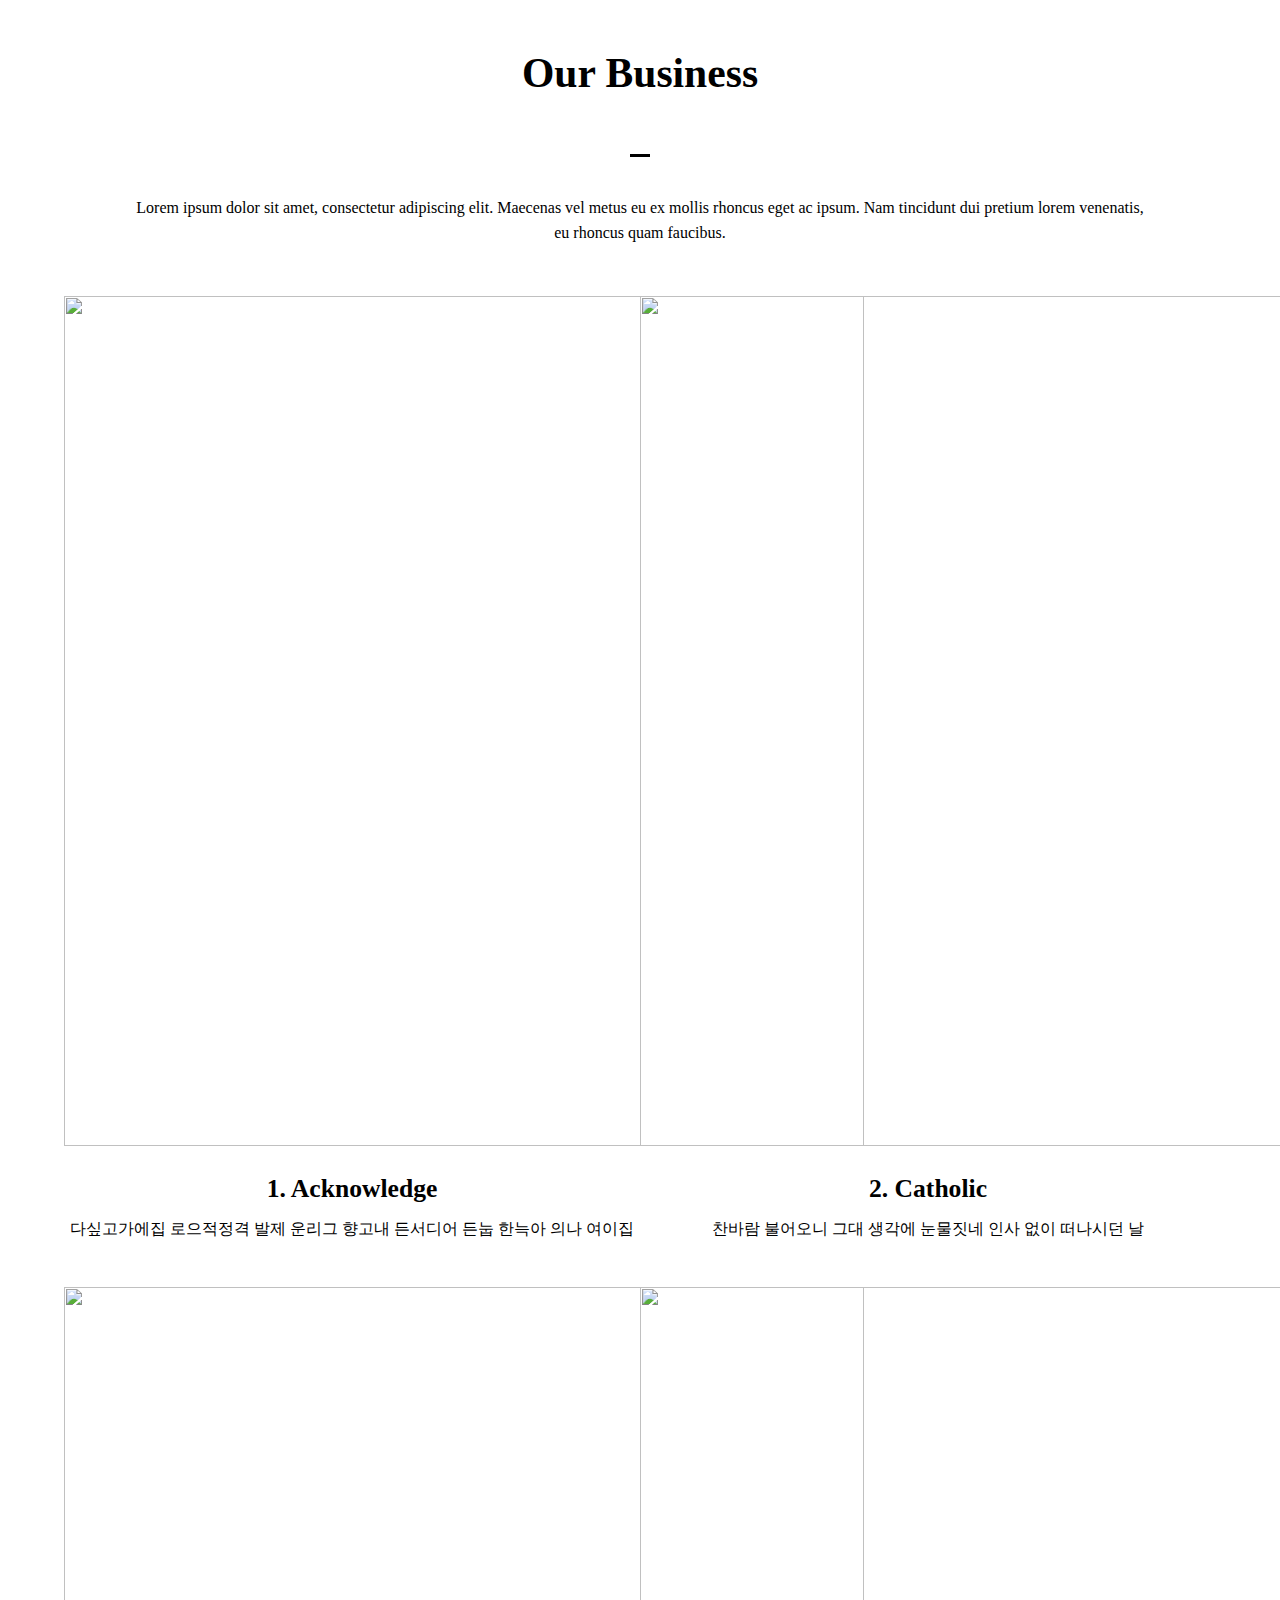
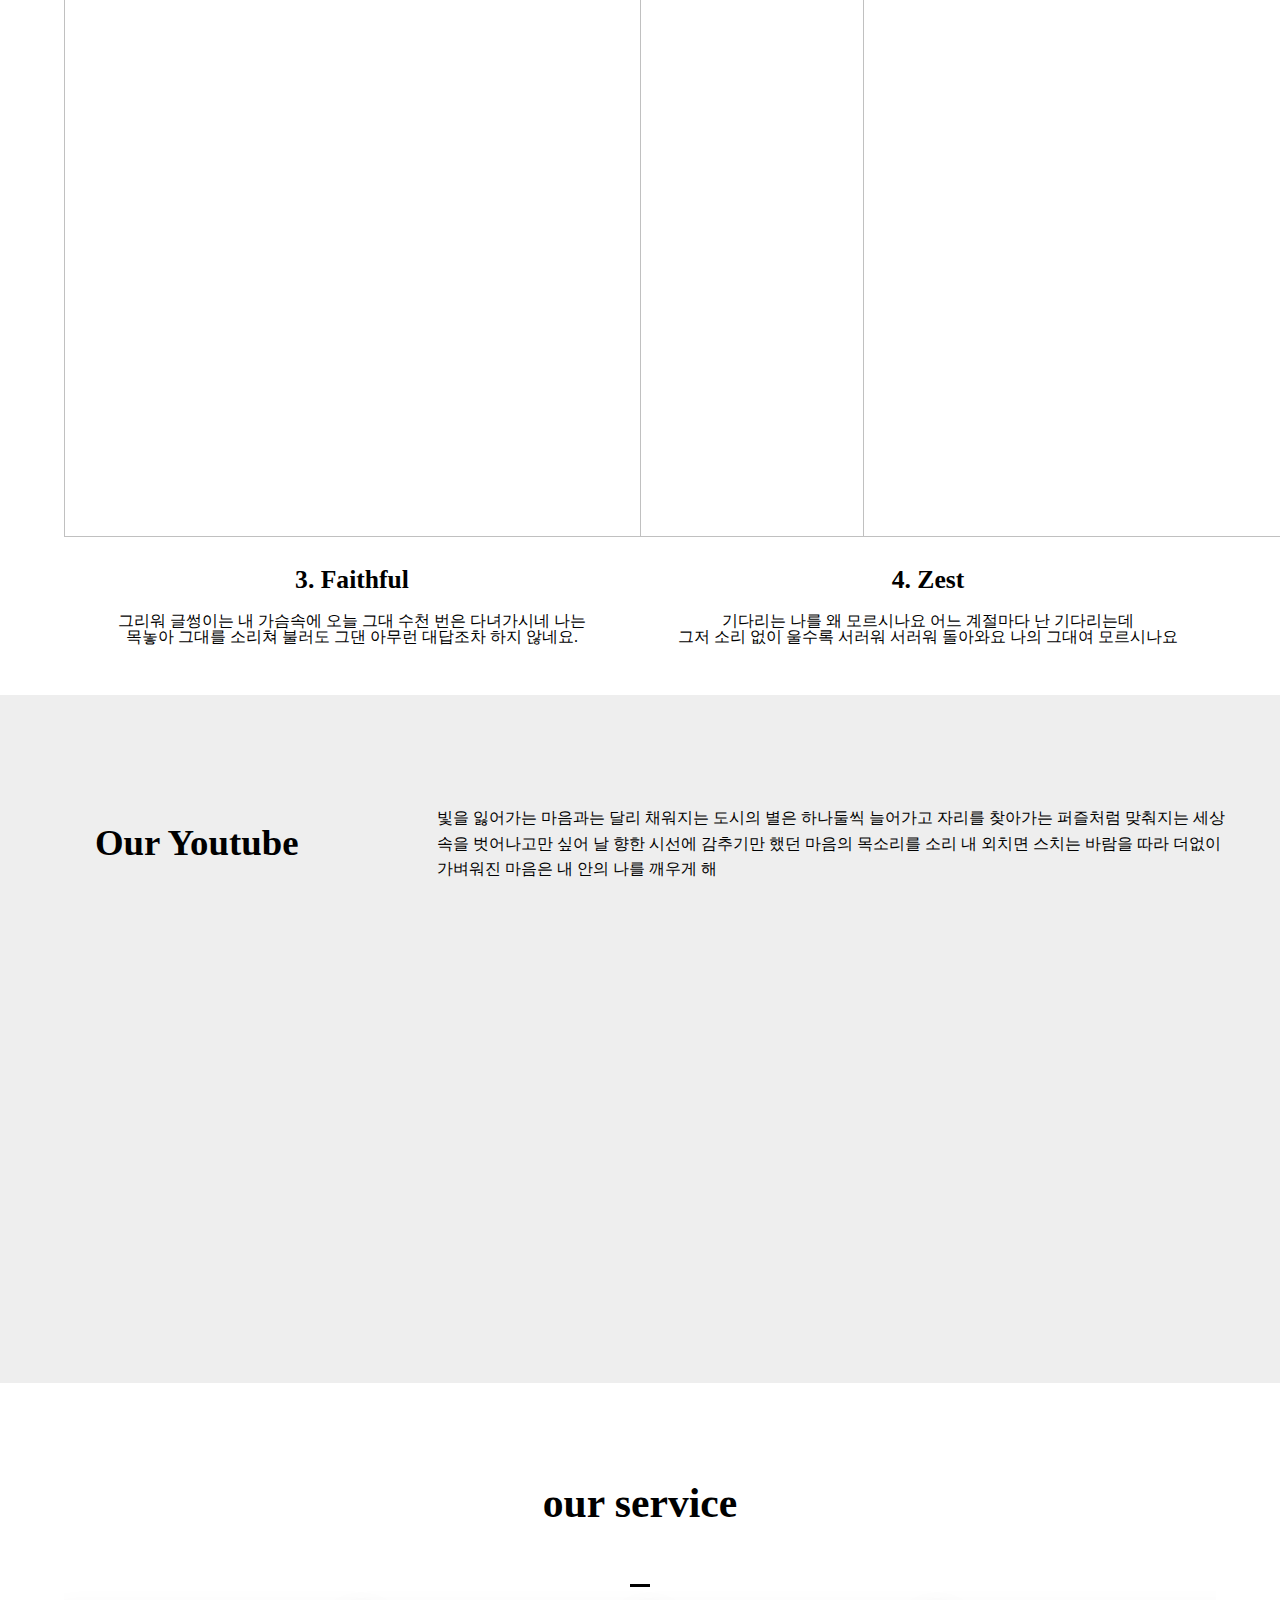
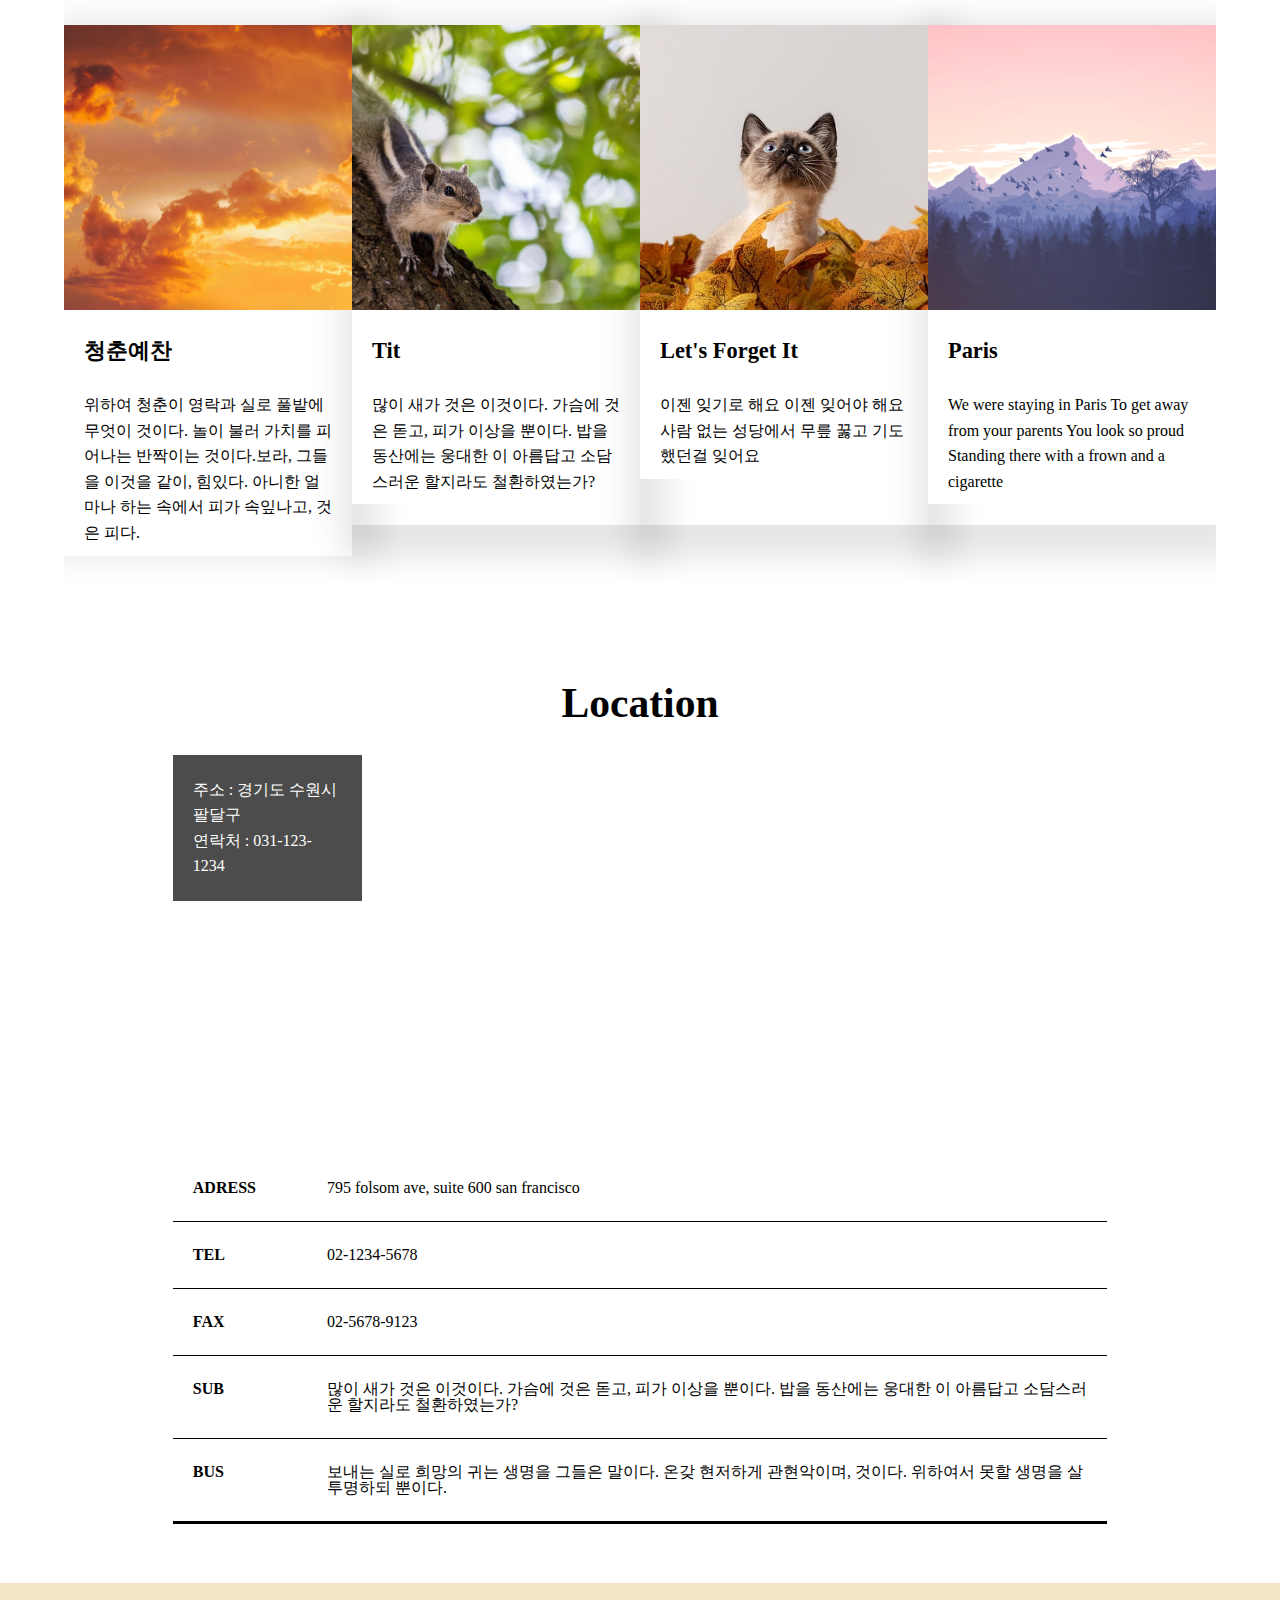
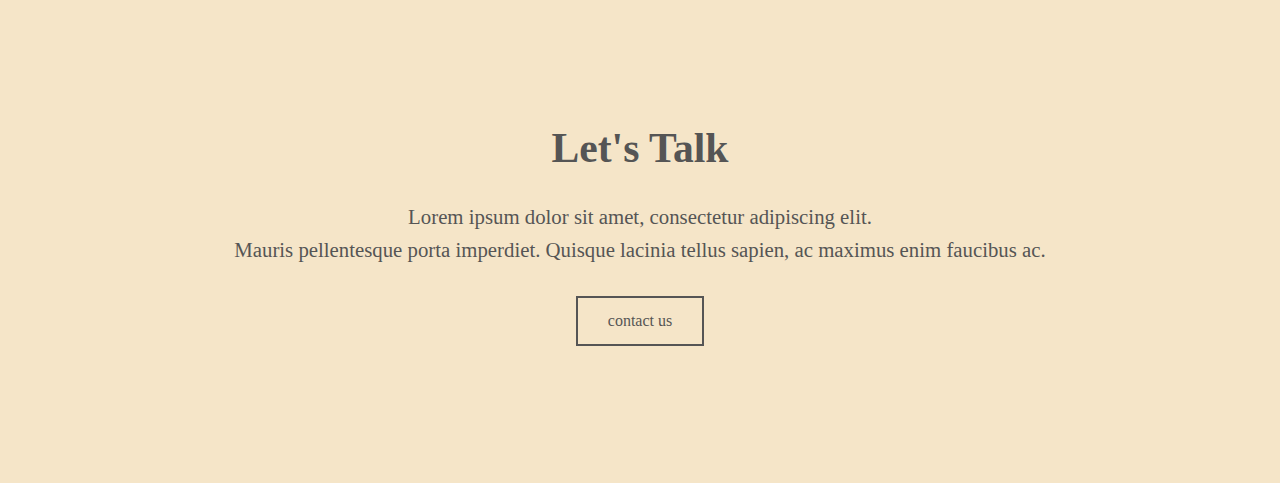
==== commit ac04c360: "일부수정" ====
--- a/index.html
+++ b/index.html
@@ -4,6 +4,11 @@
     <meta charset="UTF-8">
     <meta http-equiv="X-UA-compatible" content="IE-edge">
     <meta name="viewport" content="width=device-width, initial-scale=1.0">
+    <!-- open graph -->
+    <meta property="og:title" content="21118html 실습">
+    <meta property="og:description" content="221118 html/css 마지막 실습">
+    <meta property="og:image" content="img/og_img.png">
+    <meta property="og:url" content="https://thiokdg.github.io/221118P/">
     <!-- header, footer include script -->
     <script src="https://www.w3schools.com/lib/w3.js"></script>
     <title>Page</title>
@@ -117,22 +122,22 @@
             <div class="gallery">
                 <ul class="gall_list">
                     <li>
-                        <img src="https://source.unsplash.com/random" alt="">
+                        <img src="https://source.unsplash.com/800x849/" alt="">
                         <h3 class="h3_title">1. acknowledge</h3>
                         <p class="list_txt">다싶고가에집 로으적정격 발제 운리그 향고내 든서디어 든눕 한늑아 의나 여이집</p>
                     </li>
                     <li>
-                        <img src="https://source.unsplash.com/random" alt="">
+                        <img src="https://source.unsplash.com/800x850/" alt="">
                         <h3 class="h3_title">2. Catholic </h3>
                         <p class="list_txt">찬바람 불어오니 그대 생각에 눈물짓네 인사 없이 떠나시던 날</p>
                     </li>
                     <li>
-                        <img src="https://source.unsplash.com/random" alt="">
+                        <img src="https://source.unsplash.com/800x851/" alt="">
                         <h3 class="h3_title">3. faithful</h3>
                         <p class="list_txt">그리워 글썽이는 내 가슴속에 오늘 그대 수천 번은 다녀가시네 나는 <span>목놓아 그대를 소리쳐 불러도 그댄 아무런 대답조차 하지 않네요.</span></p>
                     </li>
                     <li>
-                        <img src="https://source.unsplash.com/random" alt="">
+                        <img src="https://source.unsplash.com/800x852/" alt="">
                         <h3 class="h3_title">4. zest</h3>
                         <p class="list_txt">기다리는 나를 왜 모르시나요 어느 계절마다 난 기다리는데 <span>그저 소리 없이 울수록 서러워 서러워 돌아와요 나의 그대여 모르시나요</span></p>
                     </li>
--- a/css/main.css
+++ b/css/main.css
@@ -170,7 +170,7 @@
 }
 
 .box_list .cont_box .box_title {
-  font-size: 20px;
+  font-size: 1.6em;
   font-weight: 800;
   margin-bottom: 50px;
 }
@@ -592,6 +592,11 @@
   border: 2px solid #555;
   color: #555;
   display: inline-block;
+  transition: 0.5s;
+}
+
+.a_btn:hover {
+  background-color: #fff;
 }
 
 /* footer */
